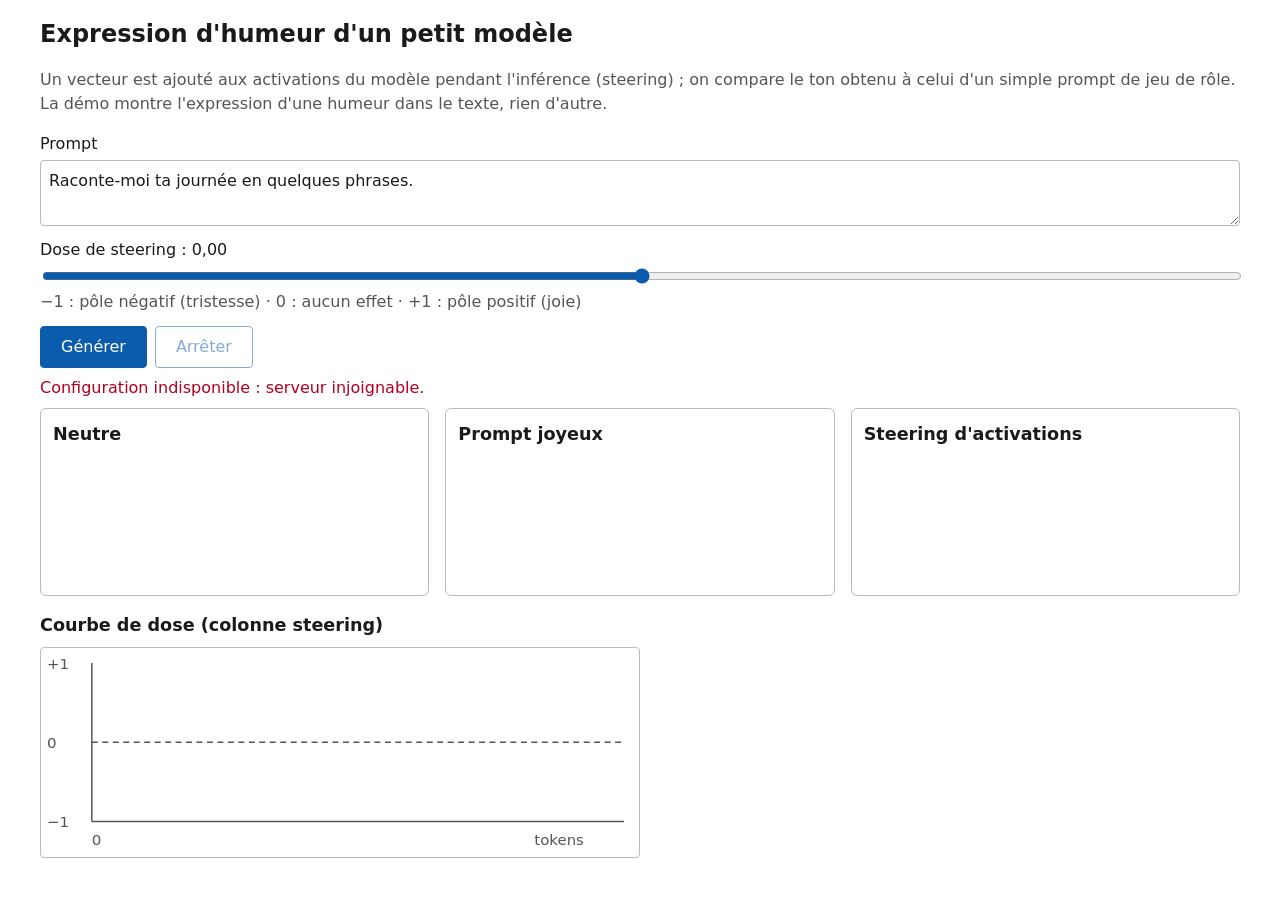
==== src/mood_steering_demo/static/index.html @ e207cf25 "Feat: interface trois colonnes, curseur de dose et courbe de dose (story 4.2) Co-Authored-By: Claude" ====
<!doctype html>
<html lang="fr">
<head>
<meta charset="utf-8">
<meta name="viewport" content="width=device-width, initial-scale=1">
<title>Expression d'humeur d'un petit modèle</title>
<link rel="stylesheet" href="style.css">
</head>
<body>
<header>
  <h1>Expression d'humeur d'un petit modèle</h1>
  <p class="intro">Un vecteur est ajouté aux activations du modèle pendant l'inférence (steering) ;
  on compare le ton obtenu à celui d'un simple prompt de jeu de rôle. La démo montre
  l'expression d'une humeur dans le texte, rien d'autre.</p>
</header>
<main>
  <form id="form" autocomplete="off">
    <div class="field">
      <label for="prompt">Prompt</label>
      <textarea id="prompt" rows="2" maxlength="2000" required>Raconte-moi ta journée en quelques phrases.</textarea>
    </div>
    <div class="field">
      <label for="dose">Dose de steering : <output id="dose-value" for="dose">0,00</output></label>
      <input id="dose" type="range" min="-1" max="1" step="0.05" value="0" aria-describedby="dose-help">
      <span id="dose-help" class="help">−1 : pôle négatif (tristesse) · 0 : aucun effet · +1 : pôle positif (joie)</span>
    </div>
    <div class="buttons">
      <button id="generate" type="submit">Générer</button>
      <button id="stop" type="button" disabled>Arrêter</button>
    </div>
    <p id="status" role="status" aria-live="polite"></p>
  </form>
  <section class="columns" aria-label="Textes générés">
    <article class="col" id="col-neutral">
      <h2 id="title-neutral">Neutre</h2>
      <p class="badge" id="badge-neutral" hidden></p>
      <div class="out" id="out-neutral" aria-live="polite" aria-labelledby="title-neutral"></div>
    </article>
    <article class="col" id="col-prompt_joyful">
      <h2 id="title-prompt_joyful">Prompt joyeux</h2>
      <p class="badge" id="badge-prompt_joyful" hidden></p>
      <div class="out" id="out-prompt_joyful" aria-live="polite" aria-labelledby="title-prompt_joyful"></div>
    </article>
    <article class="col" id="col-steering">
      <h2 id="title-steering">Steering d'activations</h2>
      <p class="badge" id="badge-steering" hidden></p>
      <div class="out" id="out-steering" aria-live="polite" aria-labelledby="title-steering"></div>
    </article>
  </section>
  <section class="curve">
    <h2>Courbe de dose (colonne steering)</h2>
    <svg id="dose-curve" viewBox="0 0 400 140" role="img" aria-label="Dose appliquée au fil des tokens"></svg>
  </section>
</main>
<script src="app.js"></script>
</body>
</html>
---- src/mood_steering_demo/static/style.css ----
:root { color-scheme: light dark; --bg:#fff; --fg:#1a1a1a; --muted:#555; --border:#bbb; --accent:#0b5cad; --curve:#0b5cad; --warn-bg:#fff3cd; --warn-fg:#5c4400; --err:#b00020; }
@media (prefers-color-scheme: dark) {
  :root { --bg:#16181d; --fg:#eceff4; --muted:#b0b6c2; --border:#4a505c; --accent:#7ab7ff; --curve:#7ab7ff; --warn-bg:#4a3b00; --warn-fg:#ffe9a6; --err:#ff8a99; }
}
* { box-sizing: border-box; }
body { margin:0; padding:1rem; background:var(--bg); color:var(--fg); font:16px/1.5 system-ui,sans-serif; }
header, main { max-width:1200px; margin:0 auto; }
h1 { font-size:1.5rem; margin:0 0 .25rem; }
h2 { font-size:1.1rem; margin:0 0 .5rem; }
.intro, .help { color:var(--muted); }
.field { margin:.75rem 0; display:flex; flex-direction:column; gap:.25rem; }
textarea { width:100%; font:inherit; color:inherit; background:var(--bg); border:1px solid var(--border); border-radius:4px; padding:.5rem; }
input[type=range] { width:100%; accent-color:var(--accent); }
button { font:inherit; padding:.5rem 1.25rem; border:1px solid var(--accent); background:var(--accent); color:var(--bg); border-radius:4px; cursor:pointer; }
button#stop { background:transparent; color:var(--accent); }
button:disabled { opacity:.5; cursor:not-allowed; }
:focus-visible { outline:3px solid var(--accent); outline-offset:2px; }
.buttons { display:flex; gap:.5rem; }
#status { min-height:1.5em; margin:.5rem 0; }
#status.error { color:var(--err); }
.columns { display:grid; grid-template-columns:repeat(3, minmax(0,1fr)); gap:1rem; }
.col { border:1px solid var(--border); border-radius:6px; padding:.75rem; min-width:0; }
.out { white-space:pre-wrap; overflow-wrap:anywhere; min-height:8rem; }
.badge { background:var(--warn-bg); color:var(--warn-fg); padding:.25rem .5rem; border-radius:4px; margin:0 0 .5rem; }
.badge.error { color:var(--err); background:transparent; border:1px solid var(--err); }
.curve { margin-top:1rem; }
#dose-curve { width:100%; max-width:600px; height:auto; border:1px solid var(--border); border-radius:4px; }
#dose-curve text { fill:var(--muted); font-size:10px; }
#dose-curve .axis { stroke:var(--muted); stroke-width:1; }
#dose-curve .zero { stroke:var(--muted); stroke-width:1; stroke-dasharray:4 3; }
#dose-curve .line { stroke:var(--curve); stroke-width:2; fill:none; }
@media (max-width: 800px) { .columns { grid-template-columns:1fr; } }
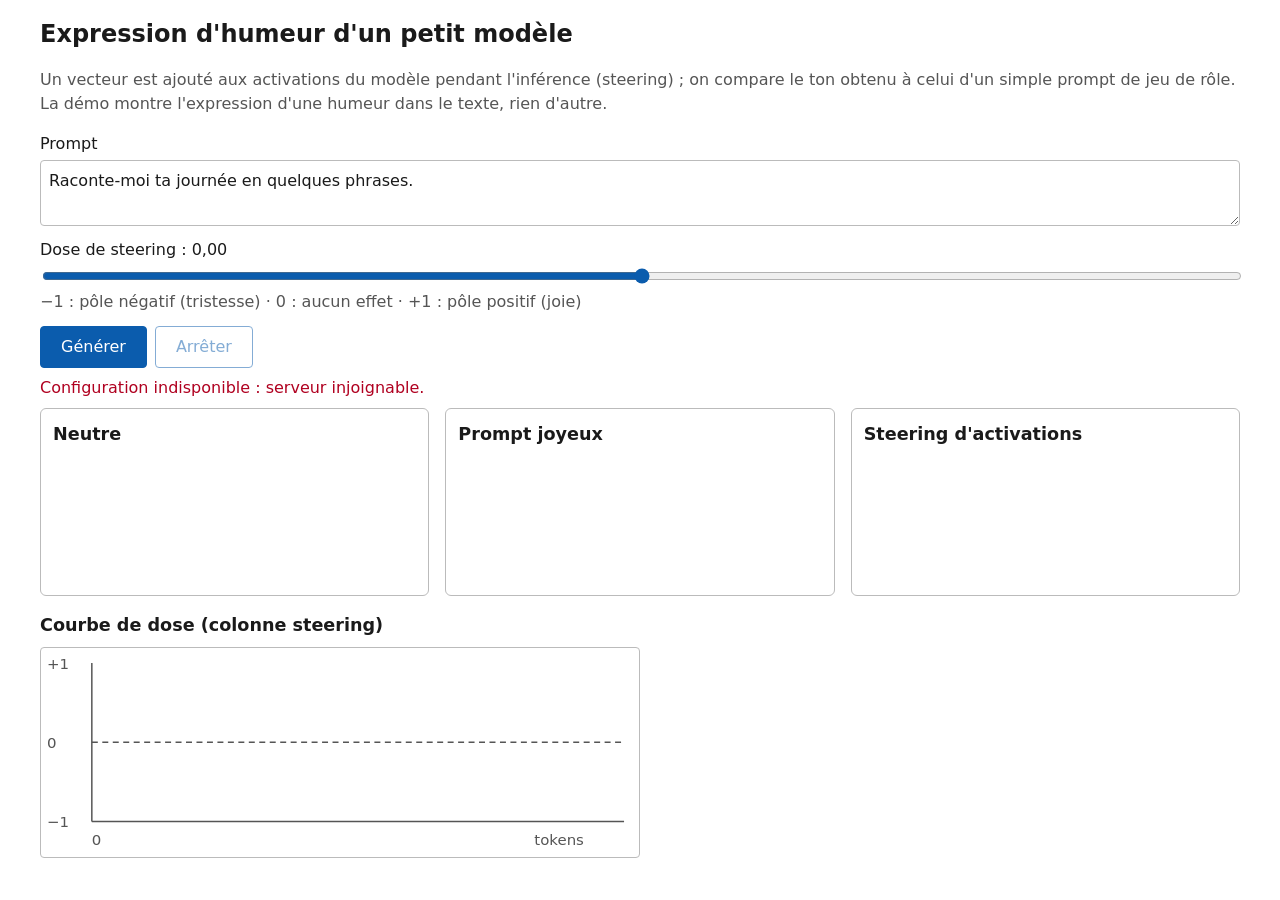
==== commit 62038f5d: "Fix: interface 4.2, flux lu par fetch (plus de second GET ni de reconnexion), courbe en repli, réess" ====
--- a/src/mood_steering_demo/static/index.html
+++ b/src/mood_steering_demo/static/index.html
@@ -31,20 +31,20 @@
     <p id="status" role="status" aria-live="polite"></p>
   </form>
   <section class="columns" aria-label="Textes générés">
-    <article class="col" id="col-neutral">
+    <article class="col" id="col-neutral" role="region" aria-labelledby="title-neutral">
       <h2 id="title-neutral">Neutre</h2>
       <p class="badge" id="badge-neutral" hidden></p>
-      <div class="out" id="out-neutral" aria-live="polite" aria-labelledby="title-neutral"></div>
+      <div class="out" id="out-neutral"></div>
     </article>
-    <article class="col" id="col-prompt_joyful">
+    <article class="col" id="col-prompt_joyful" role="region" aria-labelledby="title-prompt_joyful">
       <h2 id="title-prompt_joyful">Prompt joyeux</h2>
       <p class="badge" id="badge-prompt_joyful" hidden></p>
-      <div class="out" id="out-prompt_joyful" aria-live="polite" aria-labelledby="title-prompt_joyful"></div>
+      <div class="out" id="out-prompt_joyful"></div>
     </article>
-    <article class="col" id="col-steering">
+    <article class="col" id="col-steering" role="region" aria-labelledby="title-steering">
       <h2 id="title-steering">Steering d'activations</h2>
       <p class="badge" id="badge-steering" hidden></p>
-      <div class="out" id="out-steering" aria-live="polite" aria-labelledby="title-steering"></div>
+      <div class="out" id="out-steering"></div>
     </article>
   </section>
   <section class="curve">
--- a/src/mood_steering_demo/static/style.css
+++ b/src/mood_steering_demo/static/style.css
@@ -30,3 +30,7 @@
 #dose-curve .zero { stroke:var(--muted); stroke-width:1; stroke-dasharray:4 3; }
 #dose-curve .line { stroke:var(--curve); stroke-width:2; fill:none; }
 @media (max-width: 800px) { .columns { grid-template-columns:1fr; } }
+#dose-curve .line.fallback { stroke-dasharray:6 4; }
+#dose-curve .legend { fill:var(--warn-fg); }
+/* Le SVG se réduit avec l'écran : police plus grande en unités du viewBox pour rester lisible. */
+@media (max-width: 500px) { #dose-curve text { font-size:15px; } }
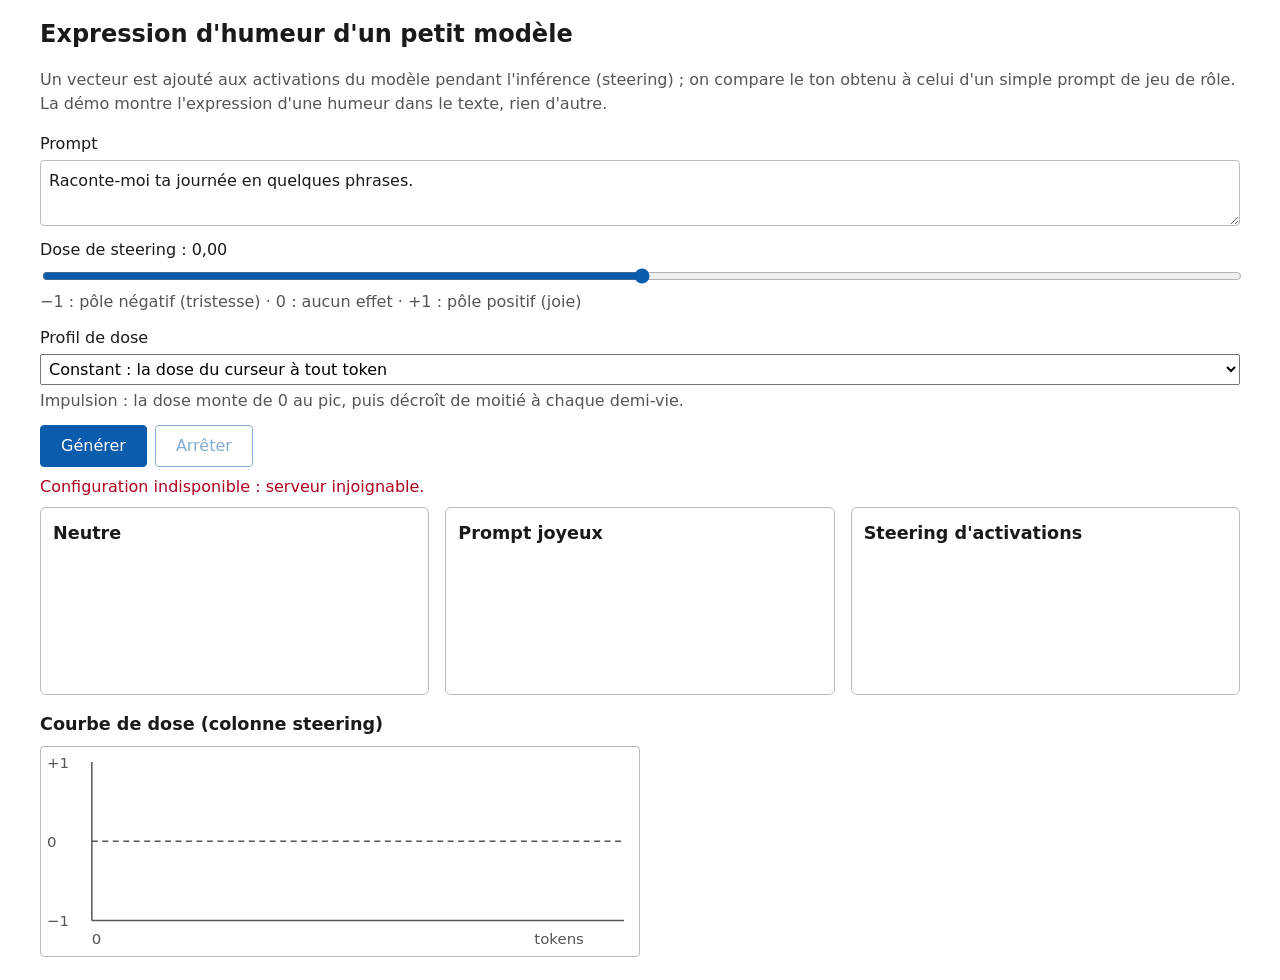
==== commit 501f0597: "Feat: pharmacocinétique H6, profil pulse dans la démo et banc run_pulse - démo : choix du profil con" ====
--- a/src/mood_steering_demo/static/index.html
+++ b/src/mood_steering_demo/static/index.html
@@ -23,6 +23,20 @@
       <label for="dose">Dose de steering : <output id="dose-value" for="dose">0,00</output></label>
       <input id="dose" type="range" min="-1" max="1" step="0.05" value="0" aria-describedby="dose-help">
       <span id="dose-help" class="help">−1 : pôle négatif (tristesse) · 0 : aucun effet · +1 : pôle positif (joie)</span>
+    </div>
+    <div class="field">
+      <label for="profile">Profil de dose</label>
+      <select id="profile" aria-describedby="profile-help">
+        <option value="constant" selected>Constant : la dose du curseur à tout token</option>
+        <option value="pulse">Impulsion : montée, pic, décroissance (le curseur donne le pic)</option>
+      </select>
+      <span id="profile-help" class="help">Impulsion : la dose monte de 0 au pic, puis décroît de moitié à chaque demi-vie.</span>
+    </div>
+    <div class="field" id="pulse-params" hidden>
+      <label for="rise">Montée (tokens jusqu'au pic)</label>
+      <input id="rise" type="number" min="0" max="512" step="1" value="24">
+      <label for="half-life">Demi-vie (tokens)</label>
+      <input id="half-life" type="number" min="1" max="512" step="1" value="32">
     </div>
     <div class="buttons">
       <button id="generate" type="submit">Générer</button>
--- a/src/mood_steering_demo/static/style.css
+++ b/src/mood_steering_demo/static/style.css
@@ -34,3 +34,6 @@
 #dose-curve .legend { fill:var(--warn-fg); }
 /* Le SVG se réduit avec l'écran : police plus grande en unités du viewBox pour rester lisible. */
 @media (max-width: 500px) { #dose-curve text { font-size:15px; } }
+
+.field[hidden] { display:none; }
+select, input[type=number] { font:inherit; padding:.25rem; max-width:100%; }
